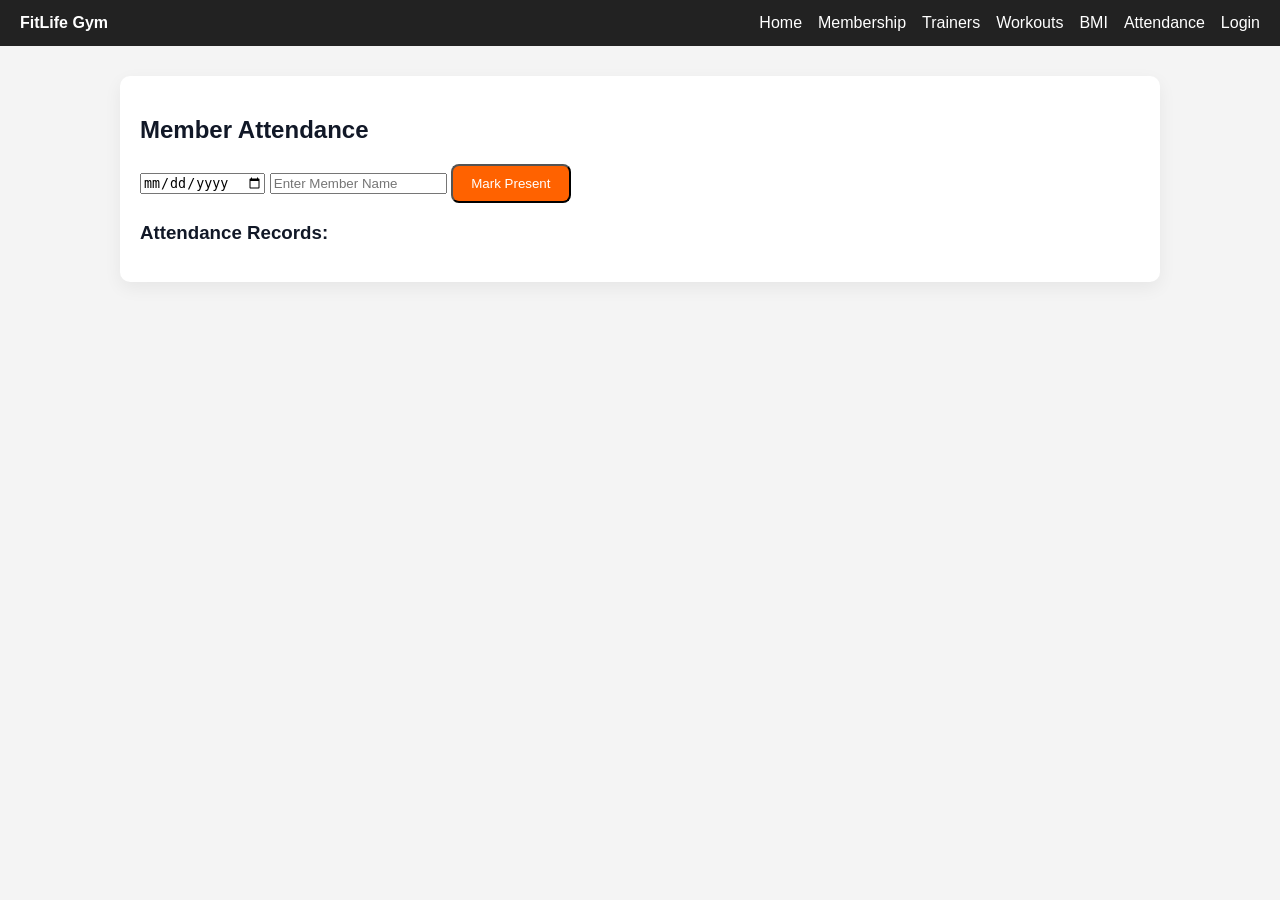
==== attendance.html @ 469ccbb3 "Add files via upload" ====
<!DOCTYPE html>
<html lang="en">
<head>
  <meta charset="utf-8" />
  <meta name="viewport" content="width=device-width,initial-scale=1" />
  <title>Attendance - FitLife Gym</title>
  <link rel="stylesheet" href="style.css" />
</head>
<body>
  <!-- NAVBAR -->
  <nav class="navbar">
    <a href="index.html" class="logo">FitLife Gym</a>
    <button id="menuBtn" class="menu-btn">☰</button>
    <ul class="nav-links">
      <li><a href="index.html">Home</a></li>
      <li><a href="membership.html">Membership</a></li>
      <li><a href="trainers.html">Trainers</a></li>
      <li><a href="workouts.html">Workouts</a></li>
      <li><a href="bmi.html">BMI</a></li>
      <li><a href="attendance.html">Attendance</a></li>
      <li><a href="login.html">Login</a></li>
    </ul>
  </nav>

  <!-- Attendance Section -->
  <section class="attendance-section content fade-in">
    <div class="attendance-box">
      <h2>Member Attendance</h2>

      <!-- Calendar display -->
      <input type="date" id="attendanceDate" />

      <!-- Attendance form -->
      <input id="memberName" type="text" placeholder="Enter Member Name" />
      <button id="markAttendance" class="btn">Mark Present</button>

      <h3>Attendance Records:</h3>
      <ul id="attendanceList" class="attendance-list"></ul>
    </div>
  </section>

  <script src="script.js"></script>
  <script>
    // Update markAttendance function to use selected date
    const markBtn = document.getElementById('markAttendance');
    const attendanceList = document.getElementById('attendanceList');
    const dateInput = document.getElementById('attendanceDate');

    function renderAttendance(){
      if (!attendanceList) return;
      attendanceList.innerHTML = '';
      const records = JSON.parse(localStorage.getItem('attendance')) || [];
      records.forEach(r => {
        const li = document.createElement('li');
        li.textContent = r.date + ' — ' + r.name;
        attendanceList.appendChild(li);
      });
    }

    if (markBtn){
      markBtn.addEventListener('click', function(){
        const nameInput = document.getElementById('memberName');
        const name = nameInput.value.trim();
        if (!name){ alert('Enter member name'); return; }
        const date = dateInput.value || new Date().toLocaleDateString();
        const records = JSON.parse(localStorage.getItem('attendance')) || [];
        records.push({ name, date });
        localStorage.setItem('attendance', JSON.stringify(records));
        alert('Attendance marked for ' + name + ' on ' + date);
        nameInput.value = '';
        dateInput.value = '';
        renderAttendance();
      });
    }

    renderAttendance();
  </script>
</body>
</html>
---- style.css ----
/* style.css - updated & interactive */

/* VARIABLES */
:root{
  --accent: #ff6200;
  --bg: #f4f4f4;
  --card: #ffffff;
  --text: #111827;
  --hover-shadow: 0 8px 20px rgba(0,0,0,0.15);
}

/* RESET */
*{box-sizing:border-box}
body{
  margin:0;
  font-family: Arial, sans-serif;
  background: var(--bg);
  color: var(--text);
}

/* NAVBAR */
.navbar{
  display:flex;
  align-items:center;
  justify-content:space-between;
  padding:14px 20px;
  background:#222;
  color:white;
  position:sticky; top:0;
  z-index:1000;
}
.logo{
  font-weight: 700;
  color: white;
  text-decoration: none; 
  cursor: pointer;
}
.menu-btn{display:none;background:transparent;border:0;color:white;font-size:24px;cursor:pointer}

/* NAV LINKS */
.nav-links{
  list-style:none;
  display:flex;
  gap:16px;
  margin:0;
  padding:0;
}
.nav-links a{
  color:white;
  text-decoration:none;
  font-weight:500;
  transition: color 0.3s;
}
.nav-links a:hover{color:var(--accent)}

/* HERO */
.hero{
  padding:80px 20px;
  text-align:center;
  background-image: url('https://images.pexels.com/photos/1954524/pexels-photo-1954524.jpeg');
  background-size:cover;
  background-position:center;
  color:white;
}
.hero h1{font-size:36px;margin-bottom:12px}
.hero p{font-size:18px;margin-bottom:16px}

/* BUTTON */
.btn{
  display:inline-block;
  background:var(--accent);
  color:white;
  padding:10px 18px;
  border-radius:8px;
  text-decoration:none;
  font-weight:500;
  transition:all 0.3s ease;
}
.btn:hover{
  background:white;
  color:var(--accent);
  transform:scale(1.05);
}

/* CONTENT */
.content{padding:30px; max-width:1100px;margin:auto}
.feature-boxes{display:grid;grid-template-columns:repeat(auto-fit,minmax(240px,1fr));gap:20px}
.box{background:var(--card);padding:16px;border-radius:10px;box-shadow:0 6px 18px rgba(0,0,0,0.06);transition:all 0.3s ease; cursor:pointer;}
.box img{width:100%;border-radius:8px}
.box:hover{transform:translateY(-5px); box-shadow:var(--hover-shadow);}

/* PLAN CARDS, TRAINER CARDS, WORKOUT CARDS */
.plan-card, .trainer-card{
  background:var(--card);
  padding:16px;
  border-radius:10px;
  margin-bottom:12px;
  box-shadow:0 6px 18px rgba(0,0,0,0.06);
  transition:all 0.3s ease;
}
.plan-card:hover, .trainer-card:hover, .workout-card:hover{
  transform:translateY(-5px);
  box-shadow:var(--hover-shadow);
  cursor:pointer;
}



/* TRAINERS GRID */
.trainer-card img {
      width: 100%;
      height: 250px; /* fixed height for uniformity */
      object-fit: cover; /* maintain aspect ratio */
      border-radius: 8px;
      transition: transform 0.3s;
    }
    /* Hover effect */
    .trainer-card:hover img {
      transform: scale(1.05);
    }
    .trainer-card:hover {
      box-shadow: 0 8px 20px rgba(0,0,0,0.2);
    }

/* .trainers{display:grid;grid-template-columns:repeat(auto-fit,minmax(220px,1fr));gap:16px} */
.workout-container{display:grid;grid-template-columns:repeat(3,1fr);gap:16px}
.workout-card img{width:100%;border-radius:8px}

/* FORMS */
.form-section{display:flex;gap:20px;align-items:center;justify-content:center;padding:30px}
.form-container{
  background:var(--card);
  padding:20px;
  border-radius:10px;
  max-width:420px;
  box-shadow:0 6px 18px rgba(0,0,0,0.06);
}
.form-container input, .form-container textarea, .contact-form input, .contact-form textarea{
  width:100%;
  padding:10px;
  margin:8px 0;
  border-radius:6px;
  border:1px solid #e6e6e6;
}

/* ATTENDANCE */
.attendance-box{
  background:var(--card);
  padding:20px;
  border-radius:10px;
  box-shadow:0 6px 18px rgba(0,0,0,0.06);
}
/* calendar style */
.attendance-calendar{
  margin-top:15px;
  display:flex;
  flex-wrap:wrap;
  gap:5px;
}
.attendance-calendar div{
  flex:1 0 13%;
  padding:10px;
  text-align:center;
  background:#eee;
  border-radius:6px;
  cursor:pointer;
  transition:all 0.2s ease;
}
.attendance-calendar div:hover{
  background:var(--accent);
  color:white;
  transform:scale(1.05);
}

/* BMI */
.bmi-box{
  background:var(--card);
  padding:20px;
  border-radius:10px;
  box-shadow:0 6px 18px rgba(0,0,0,0.06);
  max-width:420px;
  margin:auto;
}
#bmiResult{
  margin-top:12px;
  font-weight:600;
  text-align:center;
}

/* FITNESS TIPS */
#fitnessTips{
  background:var(--card);
  padding:20px;
  border-radius:10px;
  margin-top:20px;
  box-shadow:0 6px 18px rgba(0,0,0,0.06);
}
#fitnessTips p{
  margin:10px 0;
  font-size:16px;
}

/* FOOTER */
.footer{padding:20px;text-align:center;color:#666}

/* ANIMATIONS */
.fade-in{opacity:0;transform:translateY(10px);transition:all 0.6s ease}
.fade-in.visible{opacity:1;transform:none}

/* RESPONSIVE */
@media(max-width:992px){
  .workout-container{grid-template-columns:repeat(2,1fr)}
}
@media(max-width:768px){
  .menu-btn{display:block}
  .nav-links{display:none;flex-direction:column;background:#222;position:absolute;right:14px;top:60px;padding:10px;border-radius:8px}
  .nav-links.active{display:flex}
  .workout-container{grid-template-columns:repeat(1,1fr)}
  .hero{padding:60px 12px}
}
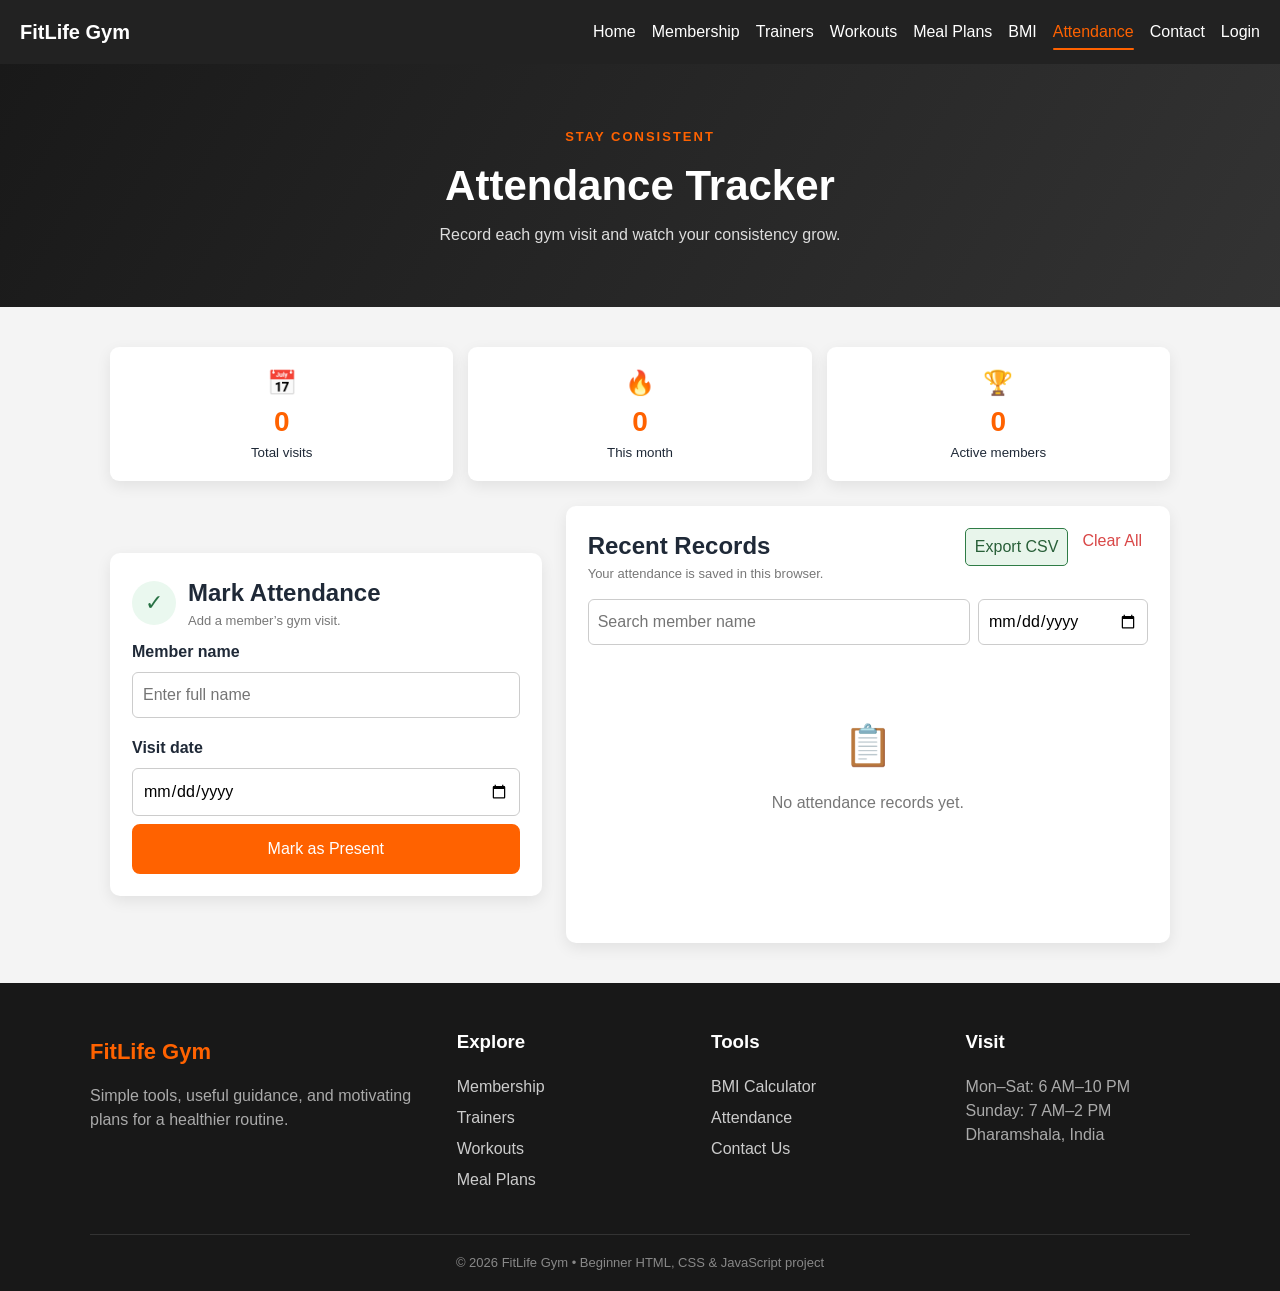
==== commit c17b4c9b: "Build responsive FitLife gym management system" ====
--- a/attendance.html
+++ b/attendance.html
@@ -4,6 +4,7 @@
   <meta charset="utf-8" />
   <meta name="viewport" content="width=device-width,initial-scale=1" />
   <title>Attendance - FitLife Gym</title>
+  <link rel="icon" href="assets/favicon.svg" type="image/svg+xml" />
   <link rel="stylesheet" href="style.css" />
 </head>
 <body>
@@ -16,66 +17,56 @@
       <li><a href="membership.html">Membership</a></li>
       <li><a href="trainers.html">Trainers</a></li>
       <li><a href="workouts.html">Workouts</a></li>
+      <li><a href="meal-plans.html">Meal Plans</a></li>
       <li><a href="bmi.html">BMI</a></li>
       <li><a href="attendance.html">Attendance</a></li>
+      <li><a href="contact.html">Contact</a></li>
       <li><a href="login.html">Login</a></li>
     </ul>
   </nav>
 
-  <!-- Attendance Section -->
-  <section class="attendance-section content fade-in">
-    <div class="attendance-box">
-      <h2>Member Attendance</h2>
+  <header class="page-hero attendance-hero">
+    <span>STAY CONSISTENT</span>
+    <h1>Attendance Tracker</h1>
+    <p>Record each gym visit and watch your consistency grow.</p>
+  </header>
 
-      <!-- Calendar display -->
-      <input type="date" id="attendanceDate" />
+  <section class="attendance-section content">
+    <div class="attendance-stats fade-in">
+      <div><span>📅</span><strong id="totalVisits">0</strong><small>Total visits</small></div>
+      <div><span>🔥</span><strong id="thisMonthVisits">0</strong><small>This month</small></div>
+      <div><span>🏆</span><strong id="uniqueMembers">0</strong><small>Active members</small></div>
+    </div>
 
-      <!-- Attendance form -->
-      <input id="memberName" type="text" placeholder="Enter Member Name" />
-      <button id="markAttendance" class="btn">Mark Present</button>
+    <div class="attendance-layout">
+      <div class="attendance-box fade-in">
+        <div class="attendance-heading"><span>✓</span><div><h2>Mark Attendance</h2><p>Add a member’s gym visit.</p></div></div>
+        <label for="memberName">Member name</label>
+        <input id="memberName" type="text" placeholder="Enter full name" />
+        <label for="attendanceDate">Visit date</label>
+        <input type="date" id="attendanceDate" />
+        <button id="markAttendance" class="btn">Mark as Present</button>
+      </div>
 
-      <h3>Attendance Records:</h3>
-      <ul id="attendanceList" class="attendance-list"></ul>
+      <div class="records-card fade-in">
+        <div class="records-heading">
+          <div><h2>Recent Records</h2><p>Your attendance is saved in this browser.</p></div>
+          <div class="record-actions">
+            <button id="exportAttendance" class="export-button">Export CSV</button>
+            <button id="clearAttendance" class="clear-button">Clear All</button>
+          </div>
+        </div>
+        <div class="record-filters">
+          <input id="attendanceSearch" type="search" placeholder="Search member name" aria-label="Search attendance by member name" />
+          <input id="attendanceFilterDate" type="date" aria-label="Filter attendance by date" />
+        </div>
+        <div id="emptyAttendance" class="empty-attendance"><span>📋</span><p>No attendance records yet.</p></div>
+        <ul id="attendanceList" class="attendance-list"></ul>
+      </div>
     </div>
   </section>
 
+  <footer class="footer"><p>© 2026 FitLife Gym | Built with energy and purpose.</p></footer>
   <script src="script.js"></script>
-  <script>
-    // Update markAttendance function to use selected date
-    const markBtn = document.getElementById('markAttendance');
-    const attendanceList = document.getElementById('attendanceList');
-    const dateInput = document.getElementById('attendanceDate');
-
-    function renderAttendance(){
-      if (!attendanceList) return;
-      attendanceList.innerHTML = '';
-      const records = JSON.parse(localStorage.getItem('attendance')) || [];
-      records.forEach(r => {
-        const li = document.createElement('li');
-        li.textContent = r.date + ' — ' + r.name;
-        attendanceList.appendChild(li);
-      });
-    }
-
-    if (markBtn){
-      markBtn.addEventListener('click', function(){
-        const nameInput = document.getElementById('memberName');
-        const name = nameInput.value.trim();
-        if (!name){ alert('Enter member name'); return; }
-        const date = dateInput.value || new Date().toLocaleDateString();
-        const records = JSON.parse(localStorage.getItem('attendance')) || [];
-        records.push({ name, date });
-        localStorage.setItem('attendance', JSON.stringify(records));
-        alert('Attendance marked for ' + name + ' on ' + date);
-        nameInput.value = '';
-        dateInput.value = '';
-        renderAttendance();
-      });
-    }
-
-    renderAttendance();
-  </script>
 </body>
 </html>
-
-
--- a/style.css
+++ b/style.css
@@ -1,220 +1,2904 @@
-/* style.css - updated & interactive */
-
-/* VARIABLES */
-:root{
-  --accent: #ff6200;
-  --bg: #f4f4f4;
-  --card: #ffffff;
-  --text: #111827;
-  --hover-shadow: 0 8px 20px rgba(0,0,0,0.15);
-}
-
-/* RESET */
-*{box-sizing:border-box}
-body{
-  margin:0;
+/* BASIC COLORS */
+:root {
+  --orange: #ff6200;
+  --dark: #222222;
+  --light: #f4f4f4;
+  --white: #ffffff;
+  --text: #1f2937;
+}
+
+/* PAGE SETUP */
+* {
+  box-sizing: border-box;
+}
+
+html {
+  scroll-behavior: smooth;
+  max-width: 100%;
+  overflow-x: hidden;
+}
+
+body {
+  margin: 0;
   font-family: Arial, sans-serif;
-  background: var(--bg);
+  background: var(--light);
   color: var(--text);
-}
-
-/* NAVBAR */
-.navbar{
-  display:flex;
-  align-items:center;
-  justify-content:space-between;
-  padding:14px 20px;
-  background:#222;
-  color:white;
-  position:sticky; top:0;
-  z-index:1000;
-}
-.logo{
-  font-weight: 700;
-  color: white;
-  text-decoration: none; 
+  line-height: 1.5;
+  max-width: 100%;
+  overflow-x: hidden;
+}
+
+img,
+video {
+  display: block;
+  width: 100%;
+  max-width: 100%;
+}
+
+button,
+input,
+textarea,
+select {
+  max-width: 100%;
+  font: inherit;
+}
+
+button:focus-visible,
+a:focus-visible,
+input:focus-visible,
+textarea:focus-visible,
+select:focus-visible {
+  outline: 3px solid rgba(255, 98, 0, 0.45);
+  outline-offset: 3px;
+}
+
+input:invalid:not(:placeholder-shown),
+textarea:invalid:not(:placeholder-shown) {
+  border-color: #d94b4b;
+}
+
+h1,
+h2,
+h3,
+h4,
+p,
+a,
+span,
+small,
+strong,
+li {
+  overflow-wrap: break-word;
+}
+
+section,
+header,
+footer,
+main,
+form,
+article,
+div {
+  min-width: 0;
+}
+
+/* NAVIGATION */
+.navbar {
+  position: sticky;
+  top: 0;
+  z-index: 1000;
+  display: flex;
+  align-items: center;
+  justify-content: space-between;
+  padding: 14px 20px;
+  background: var(--dark);
+  transition: box-shadow 0.25s, padding 0.25s;
+}
+
+.navbar-scrolled {
+  box-shadow: 0 5px 18px rgba(0, 0, 0, 0.28);
+}
+
+.logo,
+.logo a {
+  color: var(--white);
+  font-size: 20px;
+  font-weight: bold;
+  text-decoration: none;
+  transition: color 0.2s, transform 0.2s;
+}
+
+.logo:hover,
+.logo:hover a {
+  color: var(--orange);
+  transform: translateY(-1px);
+}
+
+.nav-links {
+  display: flex;
+  gap: 16px;
+  margin: 0;
+  padding: 0;
+  list-style: none;
+}
+
+.nav-links a {
+  position: relative;
+  display: block;
+  padding: 6px 0;
+  color: var(--white);
+  text-decoration: none;
+  transition: color 0.2s;
+}
+
+.nav-links a:hover,
+.nav-links a.active {
+  color: var(--orange);
+}
+
+.nav-links a::after {
+  content: "";
+  position: absolute;
+  right: 50%;
+  bottom: 0;
+  left: 50%;
+  height: 2px;
+  border-radius: 2px;
+  background: var(--orange);
+  transition: right 0.2s, left 0.2s;
+}
+
+.nav-links a:hover::after,
+.nav-links a.active::after {
+  right: 0;
+  left: 0;
+}
+
+.nav-links .account-link {
+  padding: 6px 10px;
+  border-radius: 18px;
+  background: var(--orange);
+  color: var(--white);
+}
+
+.nav-links .account-link::after {
+  display: none;
+}
+
+.menu-btn {
+  display: none;
+  padding: 5px 10px;
+  border: 0;
+  background: transparent;
+  color: var(--white);
+  font-size: 26px;
   cursor: pointer;
-}
-.menu-btn{display:none;background:transparent;border:0;color:white;font-size:24px;cursor:pointer}
-
-/* NAV LINKS */
-.nav-links{
-  list-style:none;
-  display:flex;
-  gap:16px;
-  margin:0;
-  padding:0;
-}
-.nav-links a{
-  color:white;
-  text-decoration:none;
-  font-weight:500;
-  transition: color 0.3s;
-}
-.nav-links a:hover{color:var(--accent)}
+  transition: color 0.2s, transform 0.2s;
+}
+
+.menu-btn:hover {
+  color: var(--orange);
+  transform: scale(1.08);
+}
+
+/* COMMON CONTENT */
+.content,
+.features {
+  width: 100%;
+  max-width: 1100px;
+  margin: auto;
+  padding: 40px 20px;
+}
+
+.content > h2,
+.features > h2 {
+  margin-top: 0;
+}
 
 /* HERO */
-.hero{
-  padding:80px 20px;
-  text-align:center;
-  background-image: url('https://images.pexels.com/photos/1954524/pexels-photo-1954524.jpeg');
-  background-size:cover;
-  background-position:center;
-  color:white;
-}
-.hero h1{font-size:36px;margin-bottom:12px}
-.hero p{font-size:18px;margin-bottom:16px}
-
-/* BUTTON */
-.btn{
-  display:inline-block;
-  background:var(--accent);
-  color:white;
-  padding:10px 18px;
-  border-radius:8px;
-  text-decoration:none;
-  font-weight:500;
-  transition:all 0.3s ease;
-}
-.btn:hover{
-  background:white;
-  color:var(--accent);
-  transform:scale(1.05);
-}
-
-/* CONTENT */
-.content{padding:30px; max-width:1100px;margin:auto}
-.feature-boxes{display:grid;grid-template-columns:repeat(auto-fit,minmax(240px,1fr));gap:20px}
-.box{background:var(--card);padding:16px;border-radius:10px;box-shadow:0 6px 18px rgba(0,0,0,0.06);transition:all 0.3s ease; cursor:pointer;}
-.box img{width:100%;border-radius:8px}
-.box:hover{transform:translateY(-5px); box-shadow:var(--hover-shadow);}
-
-/* PLAN CARDS, TRAINER CARDS, WORKOUT CARDS */
-.plan-card, .trainer-card{
-  background:var(--card);
-  padding:16px;
-  border-radius:10px;
-  margin-bottom:12px;
-  box-shadow:0 6px 18px rgba(0,0,0,0.06);
-  transition:all 0.3s ease;
-}
-.plan-card:hover, .trainer-card:hover, .workout-card:hover{
-  transform:translateY(-5px);
-  box-shadow:var(--hover-shadow);
-  cursor:pointer;
-}
-
-
-
-/* TRAINERS GRID */
+.hero {
+  min-height: 500px;
+  padding: 80px 20px;
+  display: flex;
+  align-items: center;
+  justify-content: flex-start;
+  color: var(--white);
+  background-image:
+    linear-gradient(90deg, rgba(0, 0, 0, 0.35), rgba(0, 0, 0, 0)),
+    url("assets/gym-hero.webp");
+  background-size: cover;
+  background-position: center;
+}
+
+.hero-content {
+  width: 100%;
+  max-width: 1100px;
+  margin: auto;
+  animation: heroEntrance 0.8s ease;
+}
+
+.hero-content > * {
+  max-width: 570px;
+}
+
+.hero-tag,
+.eyebrow,
+.section-heading span,
+.join-banner span {
+  color: var(--orange);
+  font-size: 13px;
+  font-weight: bold;
+  letter-spacing: 2px;
+}
+
+.hero h1 {
+  margin: 0 0 12px;
+  font-size: 54px;
+  line-height: 1.1;
+}
+
+.hero p {
+  margin: 0 0 20px;
+  font-size: 20px;
+}
+
+.hero-buttons {
+  display: flex;
+  gap: 12px;
+}
+
+.hero-note {
+  margin-top: 24px;
+  color: #eeeeee;
+  font-size: 14px;
+}
+
+/* BUTTONS */
+.btn {
+  display: inline-block;
+  padding: 11px 20px;
+  border: 2px solid var(--orange);
+  border-radius: 8px;
+  background: var(--orange);
+  color: var(--white);
+  text-align: center;
+  text-decoration: none;
+  cursor: pointer;
+  transition: 0.2s;
+}
+
+.btn:hover {
+  background: var(--white);
+  color: var(--orange);
+}
+
+.btn-outline {
+  border-color: var(--white);
+  background: transparent;
+}
+
+.btn-light {
+  border-color: var(--white);
+  background: var(--white);
+  color: var(--orange);
+}
+
+/* CARD GRIDS */
+.feature-boxes,
+.plans,
+.trainers,
+.workout-container {
+  display: grid;
+  grid-template-columns: repeat(3, 1fr);
+  gap: 20px;
+}
+
+.box,
+.plan-card,
+.trainer-card,
+.workout-card {
+  padding: 16px;
+  border-radius: 10px;
+  background: var(--white);
+  box-shadow: 0 5px 15px rgba(0, 0, 0, 0.08);
+  transition: 0.2s;
+}
+
+.box:hover,
+.plan-card:hover,
+.trainer-card:hover,
+.workout-card:hover {
+  transform: translateY(-5px);
+  box-shadow: 0 8px 20px rgba(0, 0, 0, 0.15);
+}
+
+.box img,
+.workout-card img {
+  height: 200px;
+  border-radius: 8px;
+  object-fit: cover;
+}
+
+.box {
+  position: relative;
+}
+
+.card-icon {
+  width: 42px;
+  height: 42px;
+  margin-top: -21px;
+  margin-left: 12px;
+  position: relative;
+  display: flex;
+  align-items: center;
+  justify-content: center;
+  border-radius: 50%;
+  background: var(--orange);
+  color: var(--white);
+  font-size: 18px;
+  box-shadow: 0 4px 10px rgba(255, 98, 0, 0.35);
+}
+
+.text-link {
+  color: var(--orange);
+  font-weight: bold;
+  text-decoration: none;
+}
+
 .trainer-card img {
-      width: 100%;
-      height: 250px; /* fixed height for uniformity */
-      object-fit: cover; /* maintain aspect ratio */
-      border-radius: 8px;
-      transition: transform 0.3s;
-    }
-    /* Hover effect */
-    .trainer-card:hover img {
-      transform: scale(1.05);
-    }
-    .trainer-card:hover {
-      box-shadow: 0 8px 20px rgba(0,0,0,0.2);
-    }
-
-/* .trainers{display:grid;grid-template-columns:repeat(auto-fit,minmax(220px,1fr));gap:16px} */
-.workout-container{display:grid;grid-template-columns:repeat(3,1fr);gap:16px}
-.workout-card img{width:100%;border-radius:8px}
+  height: 260px;
+  border-radius: 8px;
+  object-fit: cover;
+}
+
+.workout-card video {
+  margin-top: 15px;
+  border-radius: 8px;
+  background: #000000;
+}
+
+.plan-card {
+  position: relative;
+}
+
+.plan-name {
+  color: var(--orange);
+  font-size: 12px;
+  font-weight: bold;
+  letter-spacing: 1px;
+}
+
+.plan-price {
+  margin: 10px 0 20px;
+  color: var(--orange);
+  font-size: 30px;
+  font-weight: bold;
+}
+
+.plan-price small {
+  color: #777777;
+  font-size: 14px;
+  font-weight: normal;
+}
+
+.plan-card .btn {
+  width: 100%;
+  margin-top: 12px;
+}
+
+.featured-plan {
+  border: 2px solid var(--orange);
+}
+
+.popular-badge {
+  position: absolute;
+  top: -14px;
+  right: 14px;
+  padding: 5px 10px;
+  border-radius: 20px;
+  background: var(--orange);
+  color: var(--white);
+  font-size: 11px;
+  font-weight: bold;
+}
+
+.selected-plan-message {
+  display: none;
+  padding: 10px;
+  border-left: 4px solid var(--orange);
+  border-radius: 5px;
+  background: #fff0e6;
+}
+
+.selected-plan-message.show {
+  display: block;
+}
+
+.workout-toggle {
+  width: 100%;
+  margin-top: 10px;
+}
+
+.workout-details {
+  display: none;
+  margin-top: 12px;
+  padding: 12px;
+  border-radius: 8px;
+  background: #fff5ee;
+}
+
+.workout-details.show {
+  display: block;
+  animation: detailsOpen 0.3s ease;
+}
 
 /* FORMS */
-.form-section{display:flex;gap:20px;align-items:center;justify-content:center;padding:30px}
-.form-container{
-  background:var(--card);
-  padding:20px;
-  border-radius:10px;
-  max-width:420px;
-  box-shadow:0 6px 18px rgba(0,0,0,0.06);
-}
-.form-container input, .form-container textarea, .contact-form input, .contact-form textarea{
-  width:100%;
-  padding:10px;
-  margin:8px 0;
-  border-radius:6px;
-  border:1px solid #e6e6e6;
-}
-
-/* ATTENDANCE */
-.attendance-box{
-  background:var(--card);
-  padding:20px;
-  border-radius:10px;
-  box-shadow:0 6px 18px rgba(0,0,0,0.06);
-}
-/* calendar style */
-.attendance-calendar{
-  margin-top:15px;
-  display:flex;
-  flex-wrap:wrap;
-  gap:5px;
-}
-.attendance-calendar div{
-  flex:1 0 13%;
-  padding:10px;
-  text-align:center;
-  background:#eee;
-  border-radius:6px;
-  cursor:pointer;
-  transition:all 0.2s ease;
-}
-.attendance-calendar div:hover{
-  background:var(--accent);
-  color:white;
-  transform:scale(1.05);
-}
-
-/* BMI */
-.bmi-box{
-  background:var(--card);
-  padding:20px;
-  border-radius:10px;
-  box-shadow:0 6px 18px rgba(0,0,0,0.06);
-  max-width:420px;
-  margin:auto;
-}
-#bmiResult{
-  margin-top:12px;
-  font-weight:600;
-  text-align:center;
-}
-
-/* FITNESS TIPS */
-#fitnessTips{
-  background:var(--card);
-  padding:20px;
-  border-radius:10px;
-  margin-top:20px;
-  box-shadow:0 6px 18px rgba(0,0,0,0.06);
-}
-#fitnessTips p{
-  margin:10px 0;
-  font-size:16px;
-}
-
-/* FOOTER */
-.footer{padding:20px;text-align:center;color:#666}
-
-/* ANIMATIONS */
-.fade-in{opacity:0;transform:translateY(10px);transition:all 0.6s ease}
-.fade-in.visible{opacity:1;transform:none}
-
-/* RESPONSIVE */
-@media(max-width:992px){
-  .workout-container{grid-template-columns:repeat(2,1fr)}
-}
-@media(max-width:768px){
-  .menu-btn{display:block}
-  .nav-links{display:none;flex-direction:column;background:#222;position:absolute;right:14px;top:60px;padding:10px;border-radius:8px}
-  .nav-links.active{display:flex}
-  .workout-container{grid-template-columns:repeat(1,1fr)}
-  .hero{padding:60px 12px}
-}
+.form-section {
+  display: flex;
+  justify-content: center;
+}
+
+.form-container,
+.bmi-box,
+.attendance-box {
+  width: 100%;
+  max-width: 500px;
+  padding: 22px;
+  border-radius: 10px;
+  background: var(--white);
+  box-shadow: 0 5px 15px rgba(0, 0, 0, 0.08);
+}
+
+.attendance-box {
+  max-width: 680px;
+  margin: auto;
+}
+
+.contact-form {
+  width: 100%;
+  max-width: 680px;
+}
+
+.form-container input,
+.bmi-box input,
+.attendance-box input,
+.contact-form input,
+.contact-form textarea {
+  width: 100%;
+  min-height: 44px;
+  margin: 8px 0;
+  padding: 10px;
+  border: 1px solid #cccccc;
+  border-radius: 6px;
+}
+
+.contact-form textarea {
+  min-height: 150px;
+  resize: vertical;
+}
+
+.password-container {
+  position: relative;
+}
+
+.password-container input {
+  padding-right: 65px;
+}
+
+.toggle-password {
+  position: absolute;
+  top: 50%;
+  right: 10px;
+  border: 0;
+  background: transparent;
+  color: #555555;
+  transform: translateY(-50%);
+  cursor: pointer;
+}
+
+.attendance-list {
+  padding-left: 24px;
+}
+
+#bmiResult {
+  margin-top: 18px;
+  text-align: center;
+}
+
+.bmi-scale {
+  width: 100%;
+  margin-top: 20px;
+  border-collapse: collapse;
+}
+
+.bmi-scale th,
+.bmi-scale td {
+  padding: 8px;
+  border: 1px solid #dddddd;
+  text-align: left;
+}
+
+.bmi-scale th {
+  background: var(--orange);
+  color: var(--white);
+}
+
+/* BMI PAGE */
+.bmi-header {
+  padding: 55px 20px 75px;
+  text-align: center;
+  background: linear-gradient(120deg, #191919, #333333);
+  color: var(--white);
+}
+
+.bmi-header span {
+  color: var(--orange);
+  font-size: 13px;
+  font-weight: bold;
+  letter-spacing: 2px;
+}
+
+.bmi-header h1 {
+  margin: 6px 0;
+  font-size: 42px;
+}
+
+.bmi-header p {
+  margin: 0;
+  color: #dddddd;
+}
+
+.bmi-section {
+  margin-top: -45px;
+}
+
+.bmi-layout {
+  display: grid;
+  grid-template-columns: 1fr 1fr;
+  gap: 24px;
+}
+
+.bmi-box {
+  max-width: none;
+}
+
+.bmi-box-heading {
+  display: flex;
+  gap: 14px;
+  align-items: center;
+  margin-bottom: 20px;
+}
+
+.bmi-box-heading h2,
+.bmi-box-heading p {
+  margin: 0;
+}
+
+.bmi-box-heading p {
+  color: #777777;
+}
+
+.bmi-icon,
+.empty-icon {
+  width: 52px;
+  height: 52px;
+  display: flex;
+  align-items: center;
+  justify-content: center;
+  border-radius: 50%;
+  background: #fff0e6;
+  font-size: 25px;
+}
+
+.bmi-box label {
+  display: block;
+  margin-top: 12px;
+  font-weight: bold;
+}
+
+.input-with-unit {
+  position: relative;
+}
+
+.input-with-unit input {
+  padding-right: 50px;
+}
+
+.input-with-unit span {
+  position: absolute;
+  top: 20px;
+  right: 14px;
+  color: #777777;
+  font-weight: bold;
+}
+
+.bmi-buttons {
+  display: flex;
+  gap: 10px;
+  margin-top: 14px;
+}
+
+.bmi-buttons .btn {
+  flex: 1;
+}
+
+.reset-btn {
+  border-color: #dddddd;
+  background: var(--white);
+  color: #555555;
+}
+
+.bmi-result-card {
+  min-height: 390px;
+  padding: 26px;
+  border-radius: 10px;
+  background: var(--dark);
+  color: var(--white);
+  box-shadow: 0 5px 15px rgba(0, 0, 0, 0.15);
+}
+
+.empty-bmi-state {
+  height: 100%;
+  min-height: 330px;
+  display: flex;
+  flex-direction: column;
+  align-items: center;
+  justify-content: center;
+  text-align: center;
+}
+
+.empty-bmi-state p {
+  max-width: 340px;
+  color: #bbbbbb;
+}
+
+.filled-bmi-state {
+  display: none;
+  text-align: center;
+}
+
+.filled-bmi-state.show {
+  display: block;
+  animation: popIn 0.3s ease;
+}
+
+.result-label {
+  color: #bbbbbb;
+  font-size: 12px;
+  letter-spacing: 2px;
+}
+
+.bmi-number {
+  margin-top: 8px;
+  color: var(--orange);
+  font-size: 68px;
+  font-weight: bold;
+  line-height: 1;
+}
+
+.filled-bmi-state h2 {
+  margin: 8px 0;
+}
+
+.filled-bmi-state > p {
+  min-height: 48px;
+  color: #dddddd;
+}
+
+.bmi-meter {
+  margin-top: 28px;
+}
+
+.meter-pointer {
+  width: 25%;
+  color: var(--white);
+  text-align: center;
+  transition: margin-left 0.5s;
+}
+
+.meter-colors,
+.meter-labels {
+  display: grid;
+  grid-template-columns: repeat(4, 1fr);
+}
+
+.meter-colors span {
+  height: 10px;
+}
+
+.meter-under {
+  border-radius: 10px 0 0 10px;
+  background: #38a8df;
+}
+
+.meter-normal {
+  background: #37b66f;
+}
+
+.meter-over {
+  background: #f2b134;
+}
+
+.meter-obese {
+  border-radius: 0 10px 10px 0;
+  background: #e34b4b;
+}
+
+.meter-labels {
+  margin-top: 6px;
+  color: #bbbbbb;
+  font-size: 11px;
+}
+
+.healthy-range {
+  margin-top: 24px;
+  padding: 13px;
+  border-radius: 8px;
+  background: #333333;
+}
+
+.healthy-range span,
+.healthy-range strong {
+  display: block;
+}
+
+.healthy-range span {
+  color: #bbbbbb;
+  font-size: 13px;
+}
+
+.healthy-range strong {
+  margin-top: 3px;
+  color: var(--orange);
+  font-size: 20px;
+}
+
+.bmi-info-grid {
+  display: grid;
+  grid-template-columns: 2fr 1fr;
+  gap: 24px;
+  margin-top: 40px;
+}
+
+.bmi-guide,
+.bmi-tips {
+  padding: 24px;
+  border-radius: 10px;
+  background: var(--white);
+  box-shadow: 0 5px 15px rgba(0, 0, 0, 0.08);
+}
+
+.bmi-guide .section-heading {
+  margin-bottom: 20px;
+  text-align: left;
+}
+
+.bmi-category-grid {
+  display: grid;
+  grid-template-columns: repeat(4, 1fr);
+  gap: 10px;
+}
+
+.category-card {
+  padding: 16px 10px;
+  border-top: 4px solid;
+  border-radius: 7px;
+  background: #f8f8f8;
+  text-align: center;
+}
+
+.category-card strong,
+.category-card span {
+  display: block;
+}
+
+.category-card span {
+  margin-top: 4px;
+  color: #666666;
+  font-size: 13px;
+}
+
+.under-card {
+  border-color: #38a8df;
+}
+
+.normal-card {
+  border-color: #37b66f;
+}
+
+.over-card {
+  border-color: #f2b134;
+}
+
+.obese-card {
+  border-color: #e34b4b;
+}
+
+.bmi-tips {
+  background: #fff5ee;
+}
+
+.bmi-tips h2 {
+  margin: 6px 0 15px;
+}
+
+.bmi-tips ul {
+  margin: 0;
+  padding: 0;
+  list-style: none;
+}
+
+.bmi-tips li {
+  margin-top: 10px;
+  padding-bottom: 10px;
+  border-bottom: 1px solid #f1d9c9;
+}
+
+.bmi-tips li span {
+  margin-right: 7px;
+}
+
+.bmi-note {
+  margin: 25px 0 0;
+  padding: 14px;
+  border-radius: 8px;
+  background: #eaf5ff;
+  color: #315b78;
+  font-size: 14px;
+}
+
+/* INNER PAGE HEADERS */
+.page-hero {
+  padding: 60px 20px;
+  text-align: center;
+  background: linear-gradient(120deg, #191919, #333333);
+  color: var(--white);
+}
+
+.page-hero span,
+.trainer-cta span {
+  color: var(--orange);
+  font-size: 13px;
+  font-weight: bold;
+  letter-spacing: 2px;
+}
+
+.page-hero h1 {
+  margin: 6px 0;
+  font-size: 42px;
+}
+
+.page-hero p {
+  max-width: 650px;
+  margin: auto;
+  color: #dddddd;
+}
+
+/* MEMBERSHIP PAGE */
+.membership-benefits {
+  margin-top: 40px;
+  display: grid;
+  grid-template-columns: repeat(4, 1fr);
+  border-radius: 10px;
+  background: var(--dark);
+  color: var(--white);
+}
+
+.membership-benefits div {
+  padding: 22px 14px;
+  text-align: center;
+  border-right: 1px solid #444444;
+}
+
+.membership-benefits div:last-child {
+  border-right: 0;
+}
+
+.membership-benefits span,
+.membership-benefits strong,
+.membership-benefits small {
+  display: block;
+}
+
+.membership-benefits span {
+  margin-bottom: 7px;
+  font-size: 24px;
+}
+
+.membership-benefits small {
+  margin-top: 4px;
+  color: #bbbbbb;
+}
+
+.faq-section {
+  background: #eeeeee;
+}
+
+.narrow-content {
+  max-width: 800px;
+}
+
+.faq-item {
+  margin-top: 10px;
+  overflow: hidden;
+  border-radius: 8px;
+  background: var(--white);
+}
+
+.faq-question {
+  width: 100%;
+  padding: 17px;
+  display: flex;
+  justify-content: space-between;
+  border: 0;
+  background: var(--white);
+  color: var(--text);
+  font-weight: bold;
+  text-align: left;
+  cursor: pointer;
+}
+
+.faq-question span {
+  color: var(--orange);
+  font-size: 20px;
+}
+
+.faq-answer {
+  display: none;
+  margin: 0;
+  padding: 0 17px 17px;
+  color: #666666;
+}
+
+.faq-answer.show {
+  display: block;
+}
+
+/* TRAINERS PAGE */
+.trainer-card {
+  padding: 0;
+  overflow: hidden;
+}
+
+.trainer-info {
+  padding: 18px;
+}
+
+.trainer-info h3 {
+  margin: 6px 0;
+}
+
+.trainer-speciality {
+  color: var(--orange);
+  font-size: 11px;
+  font-weight: bold;
+  letter-spacing: 1px;
+}
+
+.trainer-tags {
+  display: flex;
+  gap: 7px;
+  margin: 12px 0;
+}
+
+.trainer-tags span {
+  padding: 4px 8px;
+  border-radius: 15px;
+  background: #fff0e6;
+  color: var(--orange);
+  font-size: 12px;
+}
+
+.trainer-button {
+  width: 100%;
+}
+
+.trainer-availability {
+  display: none;
+  margin: 12px 0 0;
+  padding: 10px;
+  border-radius: 6px;
+  background: #eaf8ef;
+  color: #287144;
+  text-align: center;
+}
+
+.trainer-availability.show {
+  display: block;
+}
+
+.trainer-cta {
+  margin-top: 35px;
+  padding: 28px;
+  display: flex;
+  align-items: center;
+  justify-content: space-between;
+  gap: 20px;
+  border-radius: 10px;
+  background: var(--dark);
+  color: var(--white);
+}
+
+.trainer-cta h2 {
+  margin: 5px 0 0;
+}
+
+/* WORKOUT PAGE */
+.workout-summary {
+  margin-bottom: 35px;
+  padding: 18px 24px;
+  display: flex;
+  align-items: center;
+  justify-content: space-between;
+  border-left: 5px solid var(--orange);
+  border-radius: 8px;
+  background: var(--white);
+}
+
+.workout-summary div {
+  display: flex;
+  align-items: center;
+  gap: 10px;
+}
+
+.workout-summary strong {
+  color: var(--orange);
+  font-size: 30px;
+}
+
+.workout-summary p {
+  margin: 0;
+}
+
+.workout-meta {
+  margin: 14px 0 0;
+  display: flex;
+  justify-content: space-between;
+  color: #777777;
+  font-size: 12px;
+  font-weight: bold;
+}
+
+.workout-complete {
+  width: 100%;
+  margin-top: 12px;
+  padding: 10px;
+  border: 1px solid #bbbbbb;
+  border-radius: 7px;
+  background: var(--white);
+  color: #555555;
+  cursor: pointer;
+}
+
+.workout-complete.completed {
+  border-color: #37b66f;
+  background: #eaf8ef;
+  color: #287144;
+}
+
+.level-tabs {
+  margin-bottom: 24px;
+  display: flex;
+  justify-content: center;
+  gap: 8px;
+}
+
+.level-tab {
+  padding: 11px 20px;
+  border: 1px solid #cccccc;
+  border-radius: 22px;
+  background: var(--white);
+  cursor: pointer;
+}
+
+.level-tab.active {
+  border-color: var(--orange);
+  background: var(--orange);
+  color: var(--white);
+}
+
+.weekly-plan {
+  display: none;
+}
+
+.weekly-plan.show {
+  display: block;
+  animation: detailsOpen 0.3s ease;
+}
+
+.plan-overview {
+  margin-bottom: 20px;
+  display: grid;
+  grid-template-columns: 240px 1fr;
+  overflow: hidden;
+  border-radius: 12px;
+  background: var(--dark);
+  color: var(--white);
+}
+
+.plan-overview img {
+  height: 100%;
+  min-height: 175px;
+  object-fit: cover;
+}
+
+.plan-overview > div {
+  padding: 20px 22px;
+}
+
+.plan-overview > div > span {
+  color: var(--orange);
+  font-size: 12px;
+  font-weight: bold;
+  letter-spacing: 1px;
+}
+
+.plan-overview h2 {
+  margin: 4px 0;
+  font-size: 24px;
+}
+
+.plan-overview p {
+  margin: 6px 0;
+  color: #dddddd;
+  font-size: 14px;
+}
+
+.plan-facts {
+  margin-top: 12px;
+  display: flex;
+  flex-wrap: wrap;
+  gap: 6px;
+}
+
+.plan-facts span {
+  padding: 5px 8px;
+  border-radius: 6px;
+  background: #333333;
+  font-size: 12px;
+}
+
+.training-days {
+  display: grid;
+  grid-template-columns: repeat(3, 1fr);
+  gap: 15px;
+}
+
+.training-days.four-days {
+  grid-template-columns: repeat(2, 1fr);
+}
+
+.training-day {
+  padding: 18px;
+  border-radius: 9px;
+  background: var(--white);
+  box-shadow: 0 5px 15px rgba(0, 0, 0, 0.08);
+}
+
+.training-day > span {
+  color: var(--orange);
+  font-size: 11px;
+  font-weight: bold;
+  letter-spacing: 1px;
+}
+
+.training-day h3 {
+  margin: 4px 0 12px;
+}
+
+.training-day ul {
+  margin: 0;
+  padding: 0;
+  list-style: none;
+}
+
+.training-day li {
+  padding: 9px 0;
+  display: flex;
+  justify-content: space-between;
+  gap: 8px;
+  border-bottom: 1px solid #eeeeee;
+}
+
+.training-day li small {
+  color: #777777;
+  text-align: right;
+}
+
+.workout-guidance {
+  margin-top: 35px;
+  display: grid;
+  grid-template-columns: repeat(3, 1fr);
+  gap: 15px;
+}
+
+.workout-guidance div {
+  padding: 20px;
+  border-radius: 9px;
+  background: #fff5ee;
+}
+
+.workout-guidance span {
+  font-size: 28px;
+}
+
+.workout-guidance h3 {
+  margin: 5px 0;
+}
+
+.workout-guidance p {
+  margin-bottom: 0;
+  color: #666666;
+}
+
+.workout-note {
+  margin-top: 20px;
+  padding: 14px;
+  border-left: 4px solid #f2b134;
+  border-radius: 6px;
+  background: #fff8df;
+  color: #735b17;
+}
+
+/* ATTENDANCE PAGE */
+.attendance-stats {
+  display: grid;
+  grid-template-columns: repeat(3, 1fr);
+  gap: 15px;
+  margin-bottom: 25px;
+}
+
+.attendance-stats div {
+  padding: 18px;
+  border-radius: 9px;
+  background: var(--white);
+  text-align: center;
+  box-shadow: 0 5px 15px rgba(0, 0, 0, 0.08);
+}
+
+.attendance-stats span,
+.attendance-stats strong,
+.attendance-stats small {
+  display: block;
+}
+
+.attendance-stats span {
+  font-size: 24px;
+}
+
+.attendance-stats strong {
+  color: var(--orange);
+  font-size: 28px;
+}
+
+.attendance-layout {
+  display: grid;
+  grid-template-columns: 1fr 1.4fr;
+  gap: 24px;
+  align-items: start;
+}
+
+.attendance-heading {
+  display: flex;
+  gap: 12px;
+  align-items: center;
+}
+
+.attendance-heading > span {
+  width: 44px;
+  height: 44px;
+  display: flex;
+  align-items: center;
+  justify-content: center;
+  border-radius: 50%;
+  background: #eaf8ef;
+  color: #287144;
+  font-size: 22px;
+}
+
+.attendance-heading h2,
+.attendance-heading p,
+.records-heading h2,
+.records-heading p {
+  margin: 0;
+}
+
+.attendance-heading p,
+.records-heading p {
+  color: #777777;
+  font-size: 13px;
+}
+
+.attendance-box label {
+  display: block;
+  margin-top: 10px;
+  font-weight: bold;
+}
+
+.attendance-box .btn {
+  width: 100%;
+}
+
+.records-card {
+  min-height: 365px;
+  padding: 22px;
+  border-radius: 10px;
+  background: var(--white);
+  box-shadow: 0 5px 15px rgba(0, 0, 0, 0.08);
+}
+
+.records-heading {
+  display: flex;
+  justify-content: space-between;
+  gap: 15px;
+}
+
+.record-actions {
+  display: flex;
+  align-items: flex-start;
+  gap: 8px;
+}
+
+.clear-button {
+  border: 0;
+  background: transparent;
+  color: #d94747;
+  cursor: pointer;
+}
+
+.export-button {
+  padding: 6px 9px;
+  border: 1px solid #2f7c46;
+  border-radius: 5px;
+  background: #e8f5eb;
+  color: #285f38;
+  cursor: pointer;
+}
+
+.record-filters {
+  margin-top: 16px;
+  display: grid;
+  grid-template-columns: 1fr 170px;
+  gap: 8px;
+}
+
+.record-filters input {
+  width: 100%;
+  min-height: 42px;
+  padding: 9px;
+  border: 1px solid #cccccc;
+  border-radius: 6px;
+}
+
+.empty-attendance {
+  padding: 70px 20px;
+  text-align: center;
+  color: #777777;
+}
+
+.empty-attendance span {
+  font-size: 40px;
+}
+
+.attendance-list {
+  margin: 20px 0 0;
+  padding: 0;
+  list-style: none;
+}
+
+.attendance-list li {
+  margin-top: 8px;
+  padding: 11px 13px;
+  display: flex;
+  align-items: center;
+  justify-content: space-between;
+  gap: 12px;
+  border-left: 4px solid var(--orange);
+  border-radius: 5px;
+  background: #f7f7f7;
+}
+
+.delete-record {
+  padding: 5px 8px;
+  border: 1px solid #e3b4b4;
+  border-radius: 5px;
+  background: #fff1f1;
+  color: #b33b3b;
+  cursor: pointer;
+}
+
+/* LOGIN AND SIGNUP */
+.auth-page {
+  min-height: calc(100vh - 64px);
+  display: grid;
+  grid-template-columns: 1fr 1fr;
+}
+
+.auth-message {
+  padding: 60px;
+  display: flex;
+  flex-direction: column;
+  justify-content: center;
+  background:
+    linear-gradient(rgba(0, 0, 0, 0.72), rgba(0, 0, 0, 0.72)),
+    url("assets/gym-hero.webp") center / cover;
+  color: var(--white);
+}
+
+.auth-message > * {
+  max-width: 500px;
+}
+
+.auth-message > span {
+  color: var(--orange);
+  font-size: 13px;
+  font-weight: bold;
+  letter-spacing: 2px;
+}
+
+.auth-message h1 {
+  margin: 8px 0;
+  font-size: 44px;
+  line-height: 1.1;
+}
+
+.auth-points {
+  margin-top: 15px;
+}
+
+.auth-points p {
+  margin: 8px 0;
+}
+
+.auth-page .form-section {
+  padding: 40px 20px;
+  background: #eeeeee;
+}
+
+.auth-form {
+  max-width: 440px;
+}
+
+.auth-form h2 {
+  margin-bottom: 0;
+}
+
+.auth-form > p {
+  color: #666666;
+}
+
+.form-icon {
+  width: 48px;
+  height: 48px;
+  display: flex;
+  align-items: center;
+  justify-content: center;
+  border-radius: 50%;
+  background: #fff0e6;
+  font-size: 22px;
+}
+
+.auth-form label,
+.contact-card label {
+  display: block;
+  margin-top: 10px;
+  font-weight: bold;
+}
+
+.auth-submit {
+  width: 100%;
+  margin-top: 12px;
+}
+
+.auth-form a {
+  color: var(--orange);
+}
+
+/* CONTACT PAGE */
+.contact-layout {
+  display: grid;
+  grid-template-columns: 1fr 1.2fr;
+  gap: 40px;
+  align-items: start;
+}
+
+.contact-details h2 {
+  margin: 6px 0;
+  font-size: 34px;
+}
+
+.contact-item {
+  margin-top: 20px;
+  display: flex;
+  gap: 13px;
+}
+
+.contact-item > span {
+  width: 40px;
+  height: 40px;
+  display: flex;
+  align-items: center;
+  justify-content: center;
+  border-radius: 50%;
+  background: #fff0e6;
+}
+
+.contact-item p {
+  margin: 3px 0;
+  color: #666666;
+}
+
+.opening-hours {
+  margin-top: 24px;
+  padding: 17px;
+  border-radius: 8px;
+  background: var(--dark);
+  color: var(--white);
+}
+
+.opening-hours p {
+  margin: 5px 0;
+  color: #dddddd;
+}
+
+.contact-card {
+  max-width: none;
+  padding: 24px;
+  border-radius: 10px;
+  background: var(--white);
+  box-shadow: 0 5px 15px rgba(0, 0, 0, 0.08);
+}
+
+.contact-card h2 {
+  margin-top: 0;
+}
+
+.demo-form-note {
+  padding: 9px 11px;
+  border-radius: 6px;
+  background: #fff5df;
+  color: #72591e;
+  font-size: 13px;
+}
+
+.last-contact-message {
+  margin-bottom: 0;
+  color: #287144;
+  font-size: 13px;
+  text-align: center;
+}
+
+.contact-card select {
+  width: 100%;
+  min-height: 44px;
+  margin: 8px 0;
+  padding: 10px;
+  border: 1px solid #cccccc;
+  border-radius: 6px;
+  background: var(--white);
+}
+
+.contact-card .btn {
+  width: 100%;
+  margin-top: 8px;
+}
+
+/* MEAL PLANS PAGE */
+.meal-hero {
+  background: linear-gradient(120deg, #17351f, #275c36);
+}
+
+.macro-layout {
+  display: grid;
+  grid-template-columns: 1.3fr 1fr;
+  gap: 24px;
+}
+
+.macro-form,
+.macro-result {
+  padding: 24px;
+  border-radius: 10px;
+  background: var(--white);
+  box-shadow: 0 5px 15px rgba(0, 0, 0, 0.08);
+}
+
+.macro-form-grid {
+  display: grid;
+  grid-template-columns: 1fr 1fr;
+  gap: 14px;
+}
+
+.macro-form label {
+  display: block;
+  margin-bottom: 5px;
+  font-weight: bold;
+}
+
+.macro-form input,
+.macro-form select {
+  width: 100%;
+  min-height: 44px;
+  padding: 10px;
+  border: 1px solid #cccccc;
+  border-radius: 6px;
+  background: var(--white);
+}
+
+.macro-submit {
+  width: 100%;
+  margin-top: 20px;
+}
+
+.form-helper {
+  margin-bottom: 0;
+  color: #777777;
+  font-size: 12px;
+  text-align: center;
+}
+
+.macro-result {
+  min-height: 390px;
+  background: var(--dark);
+  color: var(--white);
+}
+
+.macro-empty {
+  min-height: 340px;
+  display: flex;
+  flex-direction: column;
+  align-items: center;
+  justify-content: center;
+  text-align: center;
+}
+
+.macro-empty > span {
+  font-size: 48px;
+}
+
+.macro-empty p {
+  max-width: 320px;
+  color: #bbbbbb;
+}
+
+.macro-filled {
+  display: none;
+  text-align: center;
+}
+
+.macro-filled.show {
+  display: block;
+  animation: popIn 0.3s ease;
+}
+
+.calorie-result {
+  margin: 15px 0 22px;
+}
+
+.calorie-result strong {
+  display: block;
+  color: var(--orange);
+  font-size: 56px;
+  line-height: 1;
+}
+
+.calorie-result span {
+  color: #bbbbbb;
+}
+
+.macro-result-grid {
+  display: grid;
+  grid-template-columns: repeat(3, 1fr);
+  gap: 8px;
+}
+
+.macro-result-grid div {
+  padding: 13px 7px;
+  border-radius: 7px;
+  background: #333333;
+}
+
+.macro-result-grid span,
+.macro-result-grid strong,
+.macro-result-grid small {
+  display: block;
+}
+
+.macro-result-grid strong {
+  margin: 3px 0;
+  font-size: 24px;
+}
+
+.macro-result-grid small {
+  color: #aaaaaa;
+  font-size: 10px;
+}
+
+.protein-result {
+  border-top: 4px solid #e34b4b;
+}
+
+.carb-result {
+  border-top: 4px solid #f2b134;
+}
+
+.fat-result {
+  border-top: 4px solid #38a8df;
+}
+
+.macro-suggestion {
+  min-height: 48px;
+  margin-top: 20px;
+  color: #dddddd;
+}
+
+.macro-filled .clear-button {
+  color: var(--orange);
+}
+
+.meal-plan-section {
+  background: #edf3ee;
+}
+
+.meal-tabs {
+  margin-bottom: 22px;
+  display: flex;
+  justify-content: center;
+  gap: 8px;
+}
+
+.meal-tab {
+  padding: 10px 18px;
+  border: 1px solid #cccccc;
+  border-radius: 20px;
+  background: var(--white);
+  cursor: pointer;
+}
+
+.meal-tab.active {
+  border-color: var(--orange);
+  background: var(--orange);
+  color: var(--white);
+}
+
+.diet-tabs {
+  margin: 0 auto 22px;
+  display: flex;
+  align-items: center;
+  justify-content: center;
+  gap: 8px;
+}
+
+.diet-tabs > span {
+  margin-right: 4px;
+  font-weight: bold;
+}
+
+.diet-tab {
+  padding: 9px 16px;
+  border: 1px solid #b7c9ba;
+  border-radius: 7px;
+  background: var(--white);
+  cursor: pointer;
+}
+
+.diet-tab.active {
+  border-color: #2f7c46;
+  background: #2f7c46;
+  color: var(--white);
+}
+
+.meal-plan-panel {
+  display: none;
+}
+
+.meal-plan-panel.show {
+  display: block;
+  animation: detailsOpen 0.3s ease;
+}
+
+.meal-plan-heading {
+  margin-bottom: 18px;
+  padding: 18px 22px;
+  display: flex;
+  align-items: center;
+  justify-content: space-between;
+  gap: 20px;
+  border-radius: 9px;
+  background: var(--dark);
+  color: var(--white);
+}
+
+.meal-plan-heading span {
+  color: var(--orange);
+  font-size: 11px;
+  font-weight: bold;
+  letter-spacing: 1px;
+}
+
+.meal-plan-heading h3 {
+  margin: 3px 0 0;
+}
+
+.meal-plan-heading > strong {
+  color: var(--orange);
+}
+
+.meal-list {
+  display: grid;
+  grid-template-columns: repeat(4, 1fr);
+  gap: 14px;
+}
+
+.nonveg-list {
+  display: none;
+}
+
+.meal-list article {
+  padding: 18px;
+  border-radius: 9px;
+  background: var(--white);
+  box-shadow: 0 4px 12px rgba(0, 0, 0, 0.07);
+}
+
+.meal-time {
+  color: var(--orange);
+  font-size: 11px;
+  font-weight: bold;
+  letter-spacing: 1px;
+}
+
+.meal-list h4 {
+  margin: 6px 0;
+}
+
+.meal-list p {
+  min-height: 90px;
+  color: #666666;
+  font-size: 14px;
+}
+
+.meal-macros {
+  display: flex;
+  gap: 5px;
+}
+
+.meal-macros span {
+  padding: 4px 6px;
+  border-radius: 4px;
+  background: #f1f1f1;
+  font-size: 10px;
+  font-weight: bold;
+}
+
+.macro-basics-grid {
+  display: grid;
+  grid-template-columns: repeat(4, 1fr);
+  gap: 15px;
+}
+
+.macro-basics-grid article {
+  padding: 20px;
+  border-radius: 9px;
+  background: var(--white);
+  box-shadow: 0 5px 15px rgba(0, 0, 0, 0.08);
+}
+
+.macro-basics-grid article > span {
+  font-size: 30px;
+}
+
+.macro-basics-grid h3 {
+  margin: 8px 0;
+}
+
+.macro-basics-grid small {
+  color: #666666;
+}
+
+.nutrition-note {
+  margin-top: 25px;
+  padding: 16px;
+  border-left: 4px solid #2f7c46;
+  border-radius: 6px;
+  background: #e8f5eb;
+  color: #285f38;
+  font-size: 14px;
+}
+
+.calculation-method {
+  margin-top: 25px;
+  padding: 20px;
+  border-radius: 9px;
+  background: var(--dark);
+  color: var(--white);
+}
+
+.calculation-method h3 {
+  margin-top: 0;
+}
+
+.calculation-method > div {
+  display: grid;
+  grid-template-columns: repeat(3, 1fr);
+  gap: 15px;
+}
+
+.calculation-method p {
+  margin: 0;
+  color: #dddddd;
+  font-size: 14px;
+}
+
+.calculation-method small {
+  display: block;
+  margin-top: 15px;
+  color: #bbbbbb;
+}
+
+.calculation-method a {
+  color: var(--orange);
+}
+
+/* FOOTER AND ANIMATION */
+.footer {
+  padding: 45px 20px 0;
+  background: #181818;
+  color: #cccccc;
+  text-align: left;
+}
+
+.footer-grid {
+  max-width: 1100px;
+  margin: auto;
+  display: grid;
+  grid-template-columns: 1.5fr 1fr 1fr 1fr;
+  gap: 30px;
+}
+
+.footer-grid h3 {
+  margin-top: 0;
+  color: var(--white);
+}
+
+.footer-grid a {
+  display: block;
+  margin: 7px 0;
+  color: #cccccc;
+  text-decoration: none;
+}
+
+.footer-grid a:hover {
+  color: var(--orange);
+}
+
+.footer-grid .footer-logo {
+  color: var(--orange);
+  font-size: 22px;
+  font-weight: bold;
+}
+
+.footer-grid p {
+  color: #aaaaaa;
+}
+
+.footer-bottom {
+  max-width: 1100px;
+  margin: 35px auto 0;
+  padding: 18px 0;
+  border-top: 1px solid #333333;
+  color: #888888;
+  font-size: 13px;
+  text-align: center;
+}
+
+/* TOAST NOTIFICATIONS */
+.toast-container {
+  position: fixed;
+  top: 80px;
+  right: 18px;
+  z-index: 3000;
+  width: 340px;
+  max-width: calc(100vw - 36px);
+}
+
+.toast {
+  margin-bottom: 10px;
+  padding: 14px 16px;
+  border-left: 5px solid;
+  border-radius: 7px;
+  background: var(--white);
+  color: var(--text);
+  box-shadow: 0 7px 24px rgba(0, 0, 0, 0.2);
+  animation: toastIn 0.25s ease;
+}
+
+.toast.success {
+  border-color: #37a866;
+}
+
+.toast.error {
+  border-color: #d94b4b;
+}
+
+.toast.info {
+  border-color: #3786b8;
+}
+
+.toast-hide {
+  opacity: 0;
+  transform: translateX(20px);
+  transition: 0.25s;
+}
+
+.fade-in {
+  opacity: 0;
+  transform: translateY(10px);
+  transition: 0.5s;
+}
+
+.fade-in.visible {
+  opacity: 1;
+  transform: translateY(0);
+}
+
+/* HOME PAGE SECTIONS */
+.section-heading {
+  max-width: 620px;
+  margin: 0 auto 28px;
+  text-align: center;
+}
+
+.section-heading h2,
+.quick-tools h2,
+.join-banner h2 {
+  margin: 6px 0 8px;
+  font-size: 34px;
+}
+
+.section-heading p {
+  margin-top: 0;
+  color: #666666;
+}
+
+.stats-section {
+  position: relative;
+  z-index: 2;
+  max-width: 1000px;
+  margin: -45px auto 0;
+  padding: 0 20px;
+}
+
+.stats-grid {
+  display: grid;
+  grid-template-columns: repeat(4, 1fr);
+  border-radius: 12px;
+  overflow: hidden;
+  background: var(--white);
+  box-shadow: 0 8px 25px rgba(0, 0, 0, 0.15);
+}
+
+.stat-box {
+  padding: 24px 15px;
+  text-align: center;
+  border-right: 1px solid #eeeeee;
+}
+
+.stat-box:last-child {
+  border-right: 0;
+}
+
+.stat-box strong {
+  display: block;
+  color: var(--orange);
+  font-size: 30px;
+}
+
+.stat-box span {
+  color: #666666;
+  font-size: 14px;
+}
+
+.quick-tools {
+  margin: 30px 0;
+  background: var(--dark);
+  color: var(--white);
+}
+
+.quick-tools-grid {
+  display: grid;
+  grid-template-columns: 1fr 1fr;
+  gap: 50px;
+  align-items: center;
+}
+
+.tool-links {
+  margin-top: 24px;
+}
+
+.tool-links a {
+  display: flex;
+  justify-content: space-between;
+  margin-top: 10px;
+  padding: 14px;
+  border-radius: 8px;
+  background: #333333;
+  color: var(--white);
+  text-decoration: none;
+  transition: 0.2s;
+}
+
+.tool-links a:hover {
+  padding-left: 20px;
+  background: #444444;
+  color: var(--orange);
+}
+
+.challenge-card {
+  padding: 28px;
+  border-radius: 12px;
+  background: var(--white);
+  color: var(--text);
+  box-shadow: 0 8px 25px rgba(0, 0, 0, 0.2);
+}
+
+.challenge-label {
+  display: inline-block;
+  padding: 5px 10px;
+  border-radius: 20px;
+  background: #fff0e6;
+  color: var(--orange);
+  font-size: 12px;
+  font-weight: bold;
+}
+
+.challenge-card h3 {
+  margin-bottom: 5px;
+  font-size: 24px;
+}
+
+.progress-track {
+  height: 12px;
+  margin-top: 20px;
+  overflow: hidden;
+  border-radius: 20px;
+  background: #eeeeee;
+}
+
+.progress-fill {
+  width: 0;
+  height: 100%;
+  border-radius: 20px;
+  background: linear-gradient(90deg, #ff6200, #ff9d2e);
+  transition: width 0.4s;
+}
+
+.challenge-text {
+  color: #666666;
+  font-size: 14px;
+}
+
+.testimonial-grid {
+  display: grid;
+  grid-template-columns: repeat(3, 1fr);
+  gap: 20px;
+}
+
+.testimonial {
+  padding: 24px;
+  border-left: 4px solid var(--orange);
+  border-radius: 8px;
+  background: var(--white);
+  box-shadow: 0 5px 15px rgba(0, 0, 0, 0.08);
+}
+
+.testimonial p {
+  min-height: 75px;
+}
+
+.testimonial strong,
+.testimonial span {
+  display: block;
+}
+
+.testimonial span {
+  color: #777777;
+  font-size: 13px;
+}
+
+.stars {
+  color: #f6b500;
+  letter-spacing: 2px;
+}
+
+.join-banner {
+  max-width: 1100px;
+  margin: 30px auto 60px;
+  padding: 35px 40px;
+  display: flex;
+  align-items: center;
+  justify-content: space-between;
+  gap: 30px;
+  border-radius: 14px;
+  background: linear-gradient(120deg, #ff6200, #ff8f28);
+  color: var(--white);
+}
+
+.join-banner span {
+  color: var(--white);
+}
+
+.join-banner p {
+  margin: 0;
+}
+
+.back-to-top {
+  display: none;
+  position: fixed;
+  right: 20px;
+  bottom: 20px;
+  z-index: 500;
+  width: 44px;
+  height: 44px;
+  border: 0;
+  border-radius: 50%;
+  background: var(--orange);
+  color: var(--white);
+  font-size: 22px;
+  cursor: pointer;
+  box-shadow: 0 5px 15px rgba(0, 0, 0, 0.2);
+}
+
+.back-to-top.show {
+  display: block;
+  animation: popIn 0.25s ease;
+}
+
+@keyframes heroEntrance {
+  from {
+    opacity: 0;
+    transform: translateX(-30px);
+  }
+  to {
+    opacity: 1;
+    transform: translateX(0);
+  }
+}
+
+@keyframes popIn {
+  from {
+    transform: scale(0.5);
+  }
+  to {
+    transform: scale(1);
+  }
+}
+
+@keyframes detailsOpen {
+  from {
+    opacity: 0;
+    transform: translateY(-8px);
+  }
+  to {
+    opacity: 1;
+    transform: translateY(0);
+  }
+}
+
+@keyframes toastIn {
+  from {
+    opacity: 0;
+    transform: translateX(20px);
+  }
+  to {
+    opacity: 1;
+    transform: translateX(0);
+  }
+}
+
+/* TABLET */
+@media (max-width: 1050px) {
+  .menu-btn {
+    display: block;
+  }
+
+  .nav-links {
+    display: none;
+    position: absolute;
+    top: 60px;
+    right: 14px;
+    width: 260px;
+    max-width: calc(100vw - 28px);
+    max-height: calc(100vh - 75px);
+    overflow-y: auto;
+    padding: 10px;
+    flex-direction: column;
+    gap: 0;
+    border-radius: 8px;
+    background: var(--dark);
+  }
+
+  .nav-links.active {
+    display: flex;
+  }
+
+  .nav-links a {
+    display: block;
+    padding: 10px;
+    border-radius: 6px;
+  }
+
+  .nav-links a:hover,
+  .nav-links a.active {
+    background: #333333;
+  }
+
+  .nav-links a::after {
+    display: none;
+  }
+
+  .nav-links .account-link {
+    background: var(--orange);
+  }
+
+  .feature-boxes,
+  .plans,
+  .trainers,
+  .workout-container {
+    grid-template-columns: repeat(2, 1fr);
+  }
+
+  .hero {
+    min-height: 420px;
+  }
+
+  .hero h1 {
+    font-size: 40px;
+  }
+
+  .stats-grid {
+    grid-template-columns: repeat(2, 1fr);
+  }
+
+  .stat-box:nth-child(2) {
+    border-right: 0;
+  }
+
+  .stat-box:nth-child(-n+2) {
+    border-bottom: 1px solid #eeeeee;
+  }
+
+  .quick-tools-grid {
+    grid-template-columns: 1fr;
+    gap: 30px;
+  }
+
+  .testimonial-grid {
+    grid-template-columns: 1fr 1fr;
+  }
+
+  .bmi-layout,
+  .bmi-info-grid {
+    grid-template-columns: 1fr;
+  }
+
+  .bmi-category-grid {
+    grid-template-columns: repeat(2, 1fr);
+  }
+
+  .membership-benefits {
+    grid-template-columns: repeat(2, 1fr);
+  }
+
+  .membership-benefits div:nth-child(2) {
+    border-right: 0;
+  }
+
+  .membership-benefits div:nth-child(-n+2) {
+    border-bottom: 1px solid #444444;
+  }
+
+  .attendance-layout,
+  .contact-layout {
+    grid-template-columns: 1fr;
+  }
+
+  .auth-page {
+    grid-template-columns: 1fr;
+  }
+
+  .auth-message {
+    min-height: 340px;
+    padding: 45px 30px;
+  }
+
+  .macro-layout {
+    grid-template-columns: 1fr;
+  }
+
+  .meal-list,
+  .macro-basics-grid {
+    grid-template-columns: repeat(2, 1fr);
+  }
+
+  .calculation-method > div {
+    grid-template-columns: 1fr;
+  }
+
+  .plan-overview {
+    grid-template-columns: 220px 1fr;
+  }
+
+  .training-days,
+  .workout-guidance {
+    grid-template-columns: repeat(2, 1fr);
+  }
+
+  .footer-grid {
+    grid-template-columns: repeat(2, 1fr);
+  }
+}
+
+/* SMALL TABLET */
+@media (max-width: 768px) {
+  .hero {
+    min-height: 420px;
+    background-position: 56% center;
+  }
+
+  .hero h1 {
+    font-size: 36px;
+  }
+
+  .join-banner,
+  .trainer-cta,
+  .meal-plan-heading {
+    flex-direction: column;
+    align-items: stretch;
+    text-align: center;
+  }
+
+  .trainer-cta .btn,
+  .join-banner .btn {
+    width: 100%;
+  }
+
+  .plan-overview {
+    grid-template-columns: 190px 1fr;
+  }
+
+  .plan-overview > div {
+    padding: 16px;
+  }
+
+  .plan-overview h2 {
+    font-size: 22px;
+  }
+
+  .plan-facts {
+    gap: 4px;
+  }
+
+  .attendance-stats {
+    grid-template-columns: repeat(3, 1fr);
+  }
+
+  .macro-result-grid {
+    grid-template-columns: repeat(3, 1fr);
+  }
+
+  .meal-list,
+  .macro-basics-grid {
+    grid-template-columns: repeat(2, 1fr);
+  }
+
+  .bmi-meter {
+    overflow: hidden;
+  }
+}
+
+/* MOBILE */
+@media (max-width: 600px) {
+  .navbar {
+    padding: 12px 16px;
+  }
+
+  .nav-links {
+    top: 56px;
+    left: 14px;
+    right: 14px;
+    width: auto;
+  }
+
+  .content,
+  .features {
+    padding: 30px 16px;
+  }
+
+  .feature-boxes,
+  .plans,
+  .trainers,
+  .workout-container {
+    grid-template-columns: 1fr;
+  }
+
+  .hero {
+    min-height: 380px;
+    padding: 60px 16px;
+    background-position: 58% center;
+  }
+
+  .hero h1 {
+    font-size: 32px;
+  }
+
+  .hero p {
+    font-size: 17px;
+  }
+
+  .hero-buttons,
+  .join-banner {
+    flex-direction: column;
+    align-items: stretch;
+  }
+
+  .hero-buttons .btn {
+    width: 100%;
+  }
+
+  .hero-note {
+    line-height: 1.8;
+  }
+
+  .stats-section {
+    margin-top: 0;
+    padding: 0;
+  }
+
+  .stats-grid {
+    border-radius: 0;
+  }
+
+  .stat-box {
+    padding: 18px 8px;
+  }
+
+  .stat-box strong {
+    font-size: 25px;
+  }
+
+  .section-heading h2,
+  .quick-tools h2,
+  .join-banner h2 {
+    font-size: 28px;
+  }
+
+  .testimonial-grid {
+    grid-template-columns: 1fr;
+  }
+
+  .testimonial p {
+    min-height: auto;
+  }
+
+  .join-banner {
+    margin: 20px 16px 40px;
+    padding: 28px 20px;
+    text-align: center;
+  }
+
+  .bmi-header {
+    padding: 40px 16px 65px;
+  }
+
+  .bmi-header h1 {
+    font-size: 34px;
+  }
+
+  .bmi-buttons {
+    flex-direction: column;
+  }
+
+  .bmi-result-card {
+    min-height: 360px;
+    padding: 20px 16px;
+  }
+
+  .bmi-number {
+    font-size: 58px;
+  }
+
+  .bmi-category-grid {
+    grid-template-columns: 1fr;
+  }
+
+  .page-hero {
+    padding: 42px 16px;
+  }
+
+  .page-hero h1 {
+    font-size: 34px;
+  }
+
+  .membership-benefits,
+  .attendance-stats {
+    grid-template-columns: 1fr;
+  }
+
+  .membership-benefits div {
+    border-right: 0;
+    border-bottom: 1px solid #444444;
+  }
+
+  .membership-benefits div:last-child {
+    border-bottom: 0;
+  }
+
+  .trainer-cta,
+  .workout-summary {
+    flex-direction: column;
+    align-items: stretch;
+    text-align: center;
+  }
+
+  .trainer-cta .btn {
+    width: 100%;
+  }
+
+  .workout-summary div {
+    justify-content: center;
+  }
+
+  .level-tabs {
+    flex-direction: column;
+  }
+
+  .level-tab {
+    width: 100%;
+  }
+
+  .plan-overview {
+    grid-template-columns: 1fr;
+  }
+
+  .plan-overview img {
+    min-height: 170px;
+  }
+
+  .plan-overview > div {
+    padding: 18px;
+  }
+
+  .training-days,
+  .training-days.four-days,
+  .workout-guidance {
+    grid-template-columns: 1fr;
+  }
+
+  .training-day li {
+    align-items: flex-start;
+  }
+
+  .records-heading {
+    flex-direction: column;
+  }
+
+  .record-actions {
+    justify-content: space-between;
+  }
+
+  .record-filters {
+    grid-template-columns: 1fr;
+  }
+
+  .auth-message {
+    min-height: 300px;
+    padding: 40px 20px;
+  }
+
+  .auth-message h1 {
+    font-size: 34px;
+  }
+
+  .contact-details h2 {
+    font-size: 28px;
+  }
+
+  .footer {
+    padding-right: 16px;
+    padding-left: 16px;
+  }
+
+  .footer-grid {
+    grid-template-columns: 1fr;
+    gap: 20px;
+  }
+
+  .macro-form-grid,
+  .meal-list,
+  .macro-basics-grid {
+    grid-template-columns: 1fr;
+  }
+
+  .macro-result-grid {
+    grid-template-columns: 1fr;
+  }
+
+  .meal-tabs {
+    flex-direction: column;
+  }
+
+  .meal-tab,
+  .diet-tab {
+    width: 100%;
+  }
+
+  .diet-tabs {
+    align-items: stretch;
+    flex-direction: column;
+  }
+
+  .meal-plan-heading {
+    flex-direction: column;
+    align-items: flex-start;
+  }
+
+  .meal-list p {
+    min-height: auto;
+  }
+
+  .form-container,
+  .bmi-box,
+  .attendance-box {
+    padding: 16px;
+  }
+
+  .form-container .btn,
+  .bmi-box .btn,
+  .attendance-box .btn,
+  .contact-form .btn {
+    width: 100%;
+    margin-top: 8px;
+  }
+}
+
+/* SMALL PHONES */
+@media (max-width: 400px) {
+  .navbar {
+    padding: 10px 12px;
+  }
+
+  .logo,
+  .logo a {
+    font-size: 17px;
+  }
+
+  .nav-links {
+    top: 52px;
+    left: 10px;
+    right: 10px;
+  }
+
+  .content,
+  .features {
+    padding-right: 12px;
+    padding-left: 12px;
+  }
+
+  .hero {
+    min-height: 360px;
+    padding-right: 12px;
+    padding-left: 12px;
+  }
+
+  .hero h1,
+  .page-hero h1,
+  .bmi-header h1,
+  .auth-message h1 {
+    font-size: 28px;
+  }
+
+  .section-heading h2,
+  .quick-tools h2,
+  .join-banner h2 {
+    font-size: 25px;
+  }
+
+  .hero-note {
+    font-size: 12px;
+  }
+
+  .stats-grid,
+  .attendance-stats {
+    grid-template-columns: 1fr;
+  }
+
+  .stat-box {
+    border-right: 0;
+    border-bottom: 1px solid #eeeeee;
+  }
+
+  .stat-box:last-child {
+    border-bottom: 0;
+  }
+
+  .bmi-result-card,
+  .macro-result,
+  .records-card,
+  .contact-card,
+  .challenge-card {
+    padding: 16px 12px;
+  }
+
+  .bmi-number,
+  .calorie-result strong {
+    font-size: 48px;
+  }
+
+  .meter-labels {
+    font-size: 9px;
+  }
+
+  .plan-overview img {
+    min-height: 160px;
+  }
+
+  .plan-facts {
+    flex-direction: column;
+  }
+
+  .training-day,
+  .meal-list article,
+  .macro-basics-grid article {
+    padding: 14px;
+  }
+
+  .training-day li {
+    flex-direction: column;
+    gap: 2px;
+  }
+
+  .attendance-list li {
+    align-items: flex-start;
+  }
+
+  .training-day li small {
+    text-align: left;
+  }
+
+  .macro-result-grid {
+    grid-template-columns: 1fr;
+  }
+
+  .meal-macros {
+    flex-wrap: wrap;
+  }
+
+  .auth-message {
+    padding: 30px 16px;
+  }
+
+  .back-to-top {
+    right: 12px;
+    bottom: 12px;
+  }
+
+  .toast-container {
+    top: 65px;
+    right: 10px;
+    left: 10px;
+    width: auto;
+    max-width: none;
+  }
+}
+
+/* REDUCE ANIMATION WHEN REQUESTED BY THE DEVICE */
+@media (prefers-reduced-motion: reduce) {
+  html {
+    scroll-behavior: auto;
+  }
+
+  *,
+  *::before,
+  *::after {
+    animation-duration: 0.01ms !important;
+    transition-duration: 0.01ms !important;
+  }
+}
